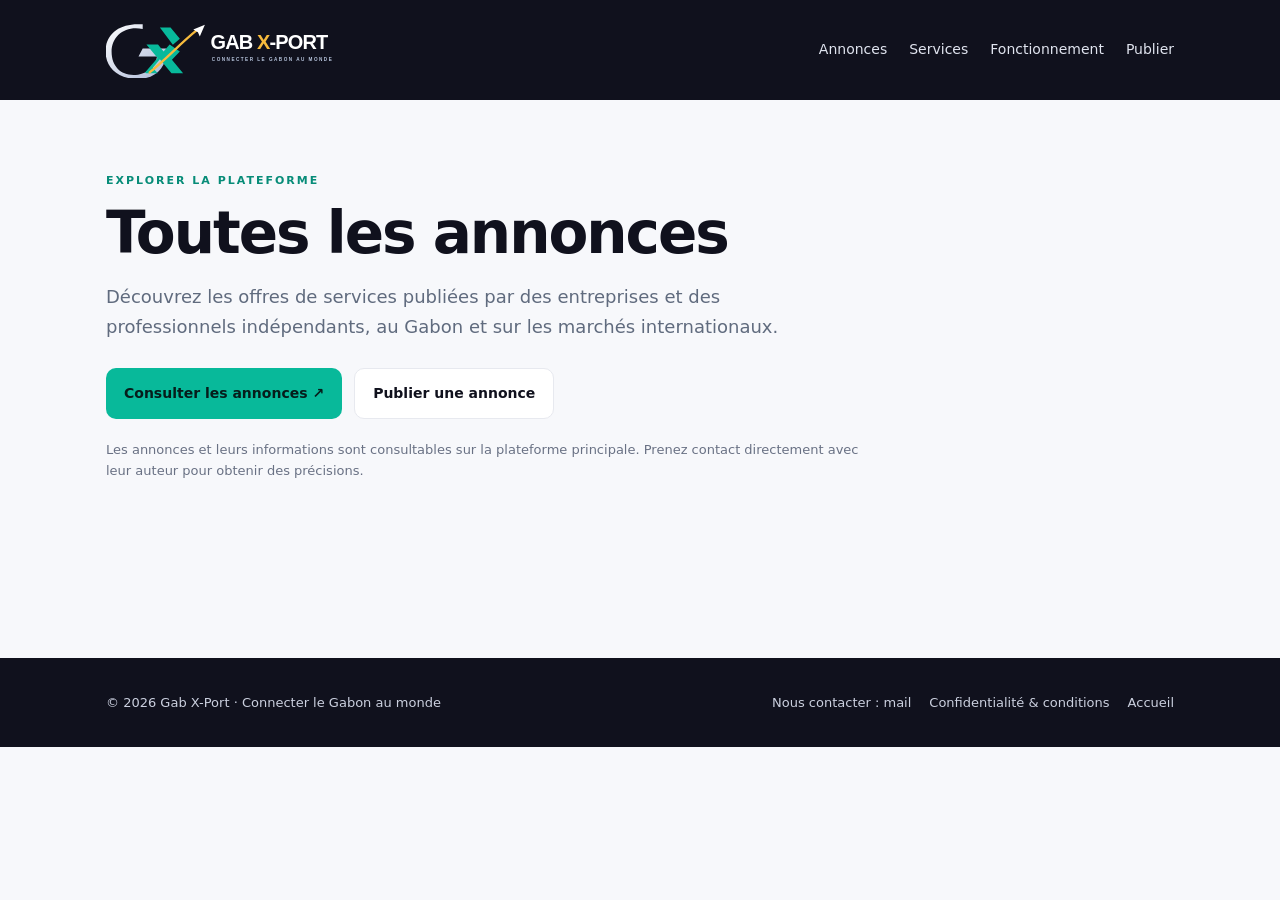
==== annonces.html @ 45967cc8 "Afficher Nous contacter : mail dans le pied de page" ====
<!doctype html><html lang="fr"><head><meta charset="utf-8"><meta name="viewport" content="width=device-width,initial-scale=1"><meta name="description" content="Toutes les annonces | Gab X-Port — Gab X-Port, plateforme de mise en relation entre le Gabon et l'international."><title>Toutes les annonces | Gab X-Port</title><style>:root{--navy:#10111d;--green:#08b99a;--orange:#ffb52e;--ink:#202436;--muted:#697184;--line:#e7e9ef;--paper:#f7f8fb}*{box-sizing:border-box}body{margin:0;background:var(--paper);font-family:Inter,system-ui,-apple-system,Segoe UI,Arial,sans-serif;color:var(--ink);line-height:1.65}a{color:inherit;text-decoration:none}.wrap{max-width:1120px;margin:auto;padding:0 26px}header{background:var(--navy);color:white;padding:22px 0}.nav{display:flex;align-items:center;justify-content:space-between;gap:20px;flex-wrap:wrap}.brand img{width:260px;max-width:70vw;display:block}.navlinks{display:flex;gap:22px;flex-wrap:wrap;font-size:14px;color:#e0e4ef}main{min-height:62vh;padding:72px 0}.eyebrow{font-size:11px;letter-spacing:2px;font-weight:900;text-transform:uppercase;color:#078c78}.hero{max-width:780px}.hero h1{font-size:clamp(36px,6vw,58px);line-height:1.08;letter-spacing:-2px;color:var(--navy);margin:12px 0 18px}.lead{font-size:18px;color:#606b7e;max-width:720px}.grid{display:grid;grid-template-columns:repeat(3,1fr);gap:18px;margin-top:34px}.card{background:white;border:1px solid var(--line);border-radius:18px;padding:24px;box-shadow:0 12px 35px #11182708}.card h3{margin:0 0 10px;color:var(--navy)}.card p{color:var(--muted);margin:0}.actions{display:flex;gap:12px;flex-wrap:wrap;margin-top:26px}.btn{display:inline-flex;align-items:center;justify-content:center;padding:13px 18px;border-radius:10px;font-weight:800;font-size:14px;background:var(--green);color:#061d1b}.btn.secondary{background:white;border:1px solid var(--line);color:var(--navy)}.note{font-size:13px;color:var(--muted);margin-top:20px}.steps{counter-reset:step}.steps .card{position:relative;padding-top:58px}.steps .card:before{counter-increment:step;content:counter(step);position:absolute;top:20px;left:22px;background:#dff8f1;color:#087c69;font-weight:900;border-radius:50%;width:26px;height:26px;display:grid;place-items:center}footer{background:var(--navy);color:#cbd0df;padding:34px 0;font-size:13px}.foot{display:flex;justify-content:space-between;gap:22px;flex-wrap:wrap}.footlinks{display:flex;gap:18px;flex-wrap:wrap}.foot a:hover,.navlinks a:hover{color:var(--orange)}@media(max-width:760px){.grid{grid-template-columns:1fr}.nav{align-items:flex-start}.navlinks{gap:12px}main{padding:48px 0}.foot{display:block}.footlinks{margin-top:15px}}</style></head><body><header><div class="wrap nav"><a class="brand" href="/"><img src="/logo-gabxport.svg" alt="Gab X-Port"></a><nav class="navlinks"><a href="/annonces.html">Annonces</a><a href="/services.html">Services</a><a href="/fonctionnement.html">Fonctionnement</a><a href="/publier.html">Publier</a></nav></div></header><main><div class="wrap"><section class="hero"><div class="eyebrow">Explorer la plateforme</div><h1>Toutes les annonces</h1><p class="lead">Découvrez les offres de services publiées par des entreprises et des professionnels indépendants, au Gabon et sur les marchés internationaux.</p><div class="actions"><a class="btn" href="/#annonces">Consulter les annonces ↗</a><a class="btn secondary" href="/publier.html">Publier une annonce</a></div><p class="note">Les annonces et leurs informations sont consultables sur la plateforme principale. Prenez contact directement avec leur auteur pour obtenir des précisions.</p></section></div></main><footer><div class="wrap foot"><span>© 2026 Gab X-Port · Connecter le Gabon au monde</span><nav class="footlinks"><a href="mailto:gabxport120@gmail.com">Nous contacter : mail</a><a href="/confidentialite.html">Confidentialité & conditions</a><a href="/">Accueil</a></nav></div></footer></body></html>
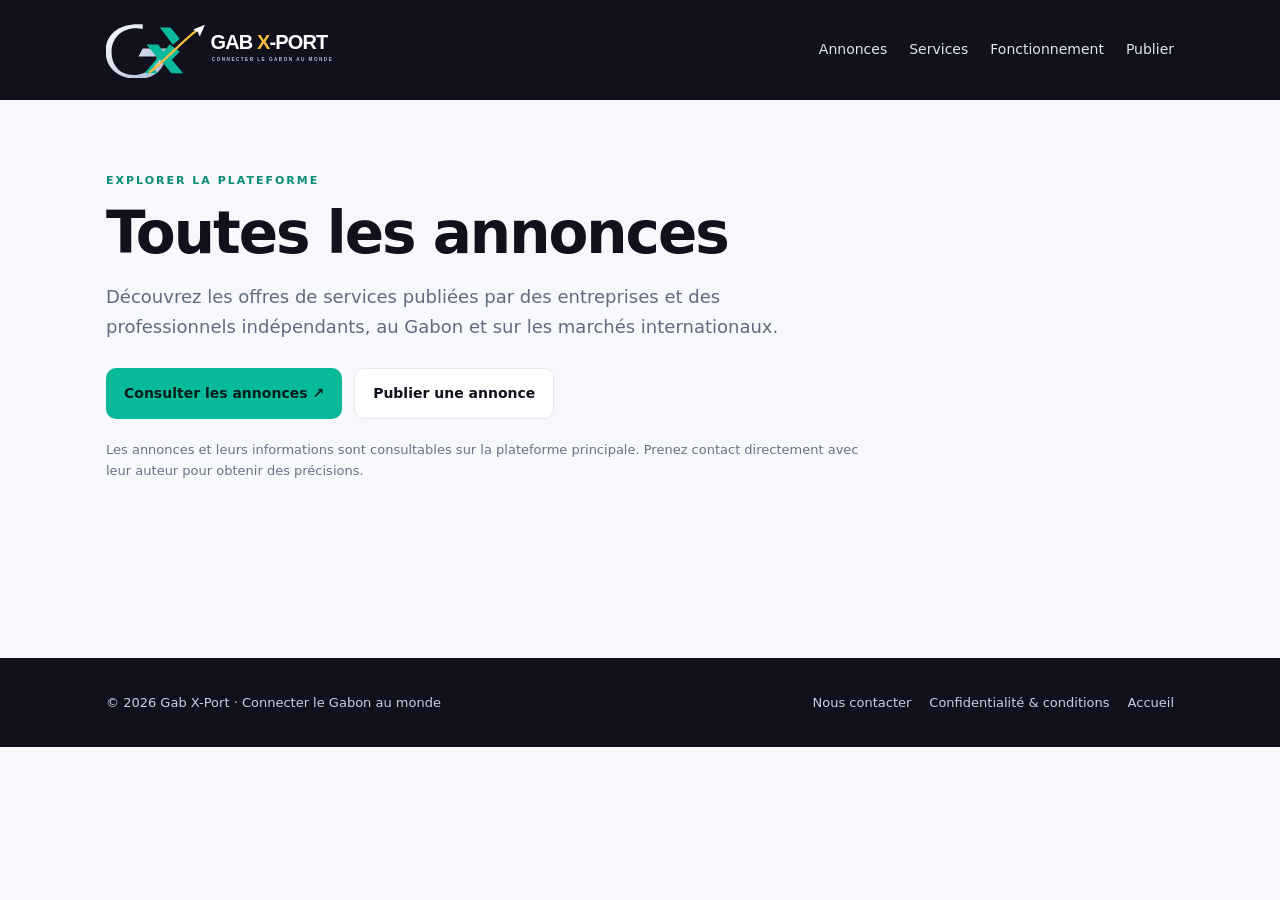
==== commit a49664fb: "Simplifier le libellé du lien de contact" ====
--- a/annonces.html
+++ b/annonces.html
@@ -1 +1 @@
-<!doctype html><html lang="fr"><head><meta charset="utf-8"><meta name="viewport" content="width=device-width,initial-scale=1"><meta name="description" content="Toutes les annonces | Gab X-Port — Gab X-Port, plateforme de mise en relation entre le Gabon et l'international."><title>Toutes les annonces | Gab X-Port</title><style>:root{--navy:#10111d;--green:#08b99a;--orange:#ffb52e;--ink:#202436;--muted:#697184;--line:#e7e9ef;--paper:#f7f8fb}*{box-sizing:border-box}body{margin:0;background:var(--paper);font-family:Inter,system-ui,-apple-system,Segoe UI,Arial,sans-serif;color:var(--ink);line-height:1.65}a{color:inherit;text-decoration:none}.wrap{max-width:1120px;margin:auto;padding:0 26px}header{background:var(--navy);color:white;padding:22px 0}.nav{display:flex;align-items:center;justify-content:space-between;gap:20px;flex-wrap:wrap}.brand img{width:260px;max-width:70vw;display:block}.navlinks{display:flex;gap:22px;flex-wrap:wrap;font-size:14px;color:#e0e4ef}main{min-height:62vh;padding:72px 0}.eyebrow{font-size:11px;letter-spacing:2px;font-weight:900;text-transform:uppercase;color:#078c78}.hero{max-width:780px}.hero h1{font-size:clamp(36px,6vw,58px);line-height:1.08;letter-spacing:-2px;color:var(--navy);margin:12px 0 18px}.lead{font-size:18px;color:#606b7e;max-width:720px}.grid{display:grid;grid-template-columns:repeat(3,1fr);gap:18px;margin-top:34px}.card{background:white;border:1px solid var(--line);border-radius:18px;padding:24px;box-shadow:0 12px 35px #11182708}.card h3{margin:0 0 10px;color:var(--navy)}.card p{color:var(--muted);margin:0}.actions{display:flex;gap:12px;flex-wrap:wrap;margin-top:26px}.btn{display:inline-flex;align-items:center;justify-content:center;padding:13px 18px;border-radius:10px;font-weight:800;font-size:14px;background:var(--green);color:#061d1b}.btn.secondary{background:white;border:1px solid var(--line);color:var(--navy)}.note{font-size:13px;color:var(--muted);margin-top:20px}.steps{counter-reset:step}.steps .card{position:relative;padding-top:58px}.steps .card:before{counter-increment:step;content:counter(step);position:absolute;top:20px;left:22px;background:#dff8f1;color:#087c69;font-weight:900;border-radius:50%;width:26px;height:26px;display:grid;place-items:center}footer{background:var(--navy);color:#cbd0df;padding:34px 0;font-size:13px}.foot{display:flex;justify-content:space-between;gap:22px;flex-wrap:wrap}.footlinks{display:flex;gap:18px;flex-wrap:wrap}.foot a:hover,.navlinks a:hover{color:var(--orange)}@media(max-width:760px){.grid{grid-template-columns:1fr}.nav{align-items:flex-start}.navlinks{gap:12px}main{padding:48px 0}.foot{display:block}.footlinks{margin-top:15px}}</style></head><body><header><div class="wrap nav"><a class="brand" href="/"><img src="/logo-gabxport.svg" alt="Gab X-Port"></a><nav class="navlinks"><a href="/annonces.html">Annonces</a><a href="/services.html">Services</a><a href="/fonctionnement.html">Fonctionnement</a><a href="/publier.html">Publier</a></nav></div></header><main><div class="wrap"><section class="hero"><div class="eyebrow">Explorer la plateforme</div><h1>Toutes les annonces</h1><p class="lead">Découvrez les offres de services publiées par des entreprises et des professionnels indépendants, au Gabon et sur les marchés internationaux.</p><div class="actions"><a class="btn" href="/#annonces">Consulter les annonces ↗</a><a class="btn secondary" href="/publier.html">Publier une annonce</a></div><p class="note">Les annonces et leurs informations sont consultables sur la plateforme principale. Prenez contact directement avec leur auteur pour obtenir des précisions.</p></section></div></main><footer><div class="wrap foot"><span>© 2026 Gab X-Port · Connecter le Gabon au monde</span><nav class="footlinks"><a href="mailto:gabxport120@gmail.com">Nous contacter : mail</a><a href="/confidentialite.html">Confidentialité & conditions</a><a href="/">Accueil</a></nav></div></footer></body></html>+<!doctype html><html lang="fr"><head><meta charset="utf-8"><meta name="viewport" content="width=device-width,initial-scale=1"><meta name="description" content="Toutes les annonces | Gab X-Port — Gab X-Port, plateforme de mise en relation entre le Gabon et l'international."><title>Toutes les annonces | Gab X-Port</title><style>:root{--navy:#10111d;--green:#08b99a;--orange:#ffb52e;--ink:#202436;--muted:#697184;--line:#e7e9ef;--paper:#f7f8fb}*{box-sizing:border-box}body{margin:0;background:var(--paper);font-family:Inter,system-ui,-apple-system,Segoe UI,Arial,sans-serif;color:var(--ink);line-height:1.65}a{color:inherit;text-decoration:none}.wrap{max-width:1120px;margin:auto;padding:0 26px}header{background:var(--navy);color:white;padding:22px 0}.nav{display:flex;align-items:center;justify-content:space-between;gap:20px;flex-wrap:wrap}.brand img{width:260px;max-width:70vw;display:block}.navlinks{display:flex;gap:22px;flex-wrap:wrap;font-size:14px;color:#e0e4ef}main{min-height:62vh;padding:72px 0}.eyebrow{font-size:11px;letter-spacing:2px;font-weight:900;text-transform:uppercase;color:#078c78}.hero{max-width:780px}.hero h1{font-size:clamp(36px,6vw,58px);line-height:1.08;letter-spacing:-2px;color:var(--navy);margin:12px 0 18px}.lead{font-size:18px;color:#606b7e;max-width:720px}.grid{display:grid;grid-template-columns:repeat(3,1fr);gap:18px;margin-top:34px}.card{background:white;border:1px solid var(--line);border-radius:18px;padding:24px;box-shadow:0 12px 35px #11182708}.card h3{margin:0 0 10px;color:var(--navy)}.card p{color:var(--muted);margin:0}.actions{display:flex;gap:12px;flex-wrap:wrap;margin-top:26px}.btn{display:inline-flex;align-items:center;justify-content:center;padding:13px 18px;border-radius:10px;font-weight:800;font-size:14px;background:var(--green);color:#061d1b}.btn.secondary{background:white;border:1px solid var(--line);color:var(--navy)}.note{font-size:13px;color:var(--muted);margin-top:20px}.steps{counter-reset:step}.steps .card{position:relative;padding-top:58px}.steps .card:before{counter-increment:step;content:counter(step);position:absolute;top:20px;left:22px;background:#dff8f1;color:#087c69;font-weight:900;border-radius:50%;width:26px;height:26px;display:grid;place-items:center}footer{background:var(--navy);color:#cbd0df;padding:34px 0;font-size:13px}.foot{display:flex;justify-content:space-between;gap:22px;flex-wrap:wrap}.footlinks{display:flex;gap:18px;flex-wrap:wrap}.foot a:hover,.navlinks a:hover{color:var(--orange)}@media(max-width:760px){.grid{grid-template-columns:1fr}.nav{align-items:flex-start}.navlinks{gap:12px}main{padding:48px 0}.foot{display:block}.footlinks{margin-top:15px}}</style></head><body><header><div class="wrap nav"><a class="brand" href="/"><img src="/logo-gabxport.svg" alt="Gab X-Port"></a><nav class="navlinks"><a href="/annonces.html">Annonces</a><a href="/services.html">Services</a><a href="/fonctionnement.html">Fonctionnement</a><a href="/publier.html">Publier</a></nav></div></header><main><div class="wrap"><section class="hero"><div class="eyebrow">Explorer la plateforme</div><h1>Toutes les annonces</h1><p class="lead">Découvrez les offres de services publiées par des entreprises et des professionnels indépendants, au Gabon et sur les marchés internationaux.</p><div class="actions"><a class="btn" href="/#annonces">Consulter les annonces ↗</a><a class="btn secondary" href="/publier.html">Publier une annonce</a></div><p class="note">Les annonces et leurs informations sont consultables sur la plateforme principale. Prenez contact directement avec leur auteur pour obtenir des précisions.</p></section></div></main><footer><div class="wrap foot"><span>© 2026 Gab X-Port · Connecter le Gabon au monde</span><nav class="footlinks"><a href="mailto:gabxport120@gmail.com">Nous contacter</a><a href="/confidentialite.html">Confidentialité & conditions</a><a href="/">Accueil</a></nav></div></footer></body></html>
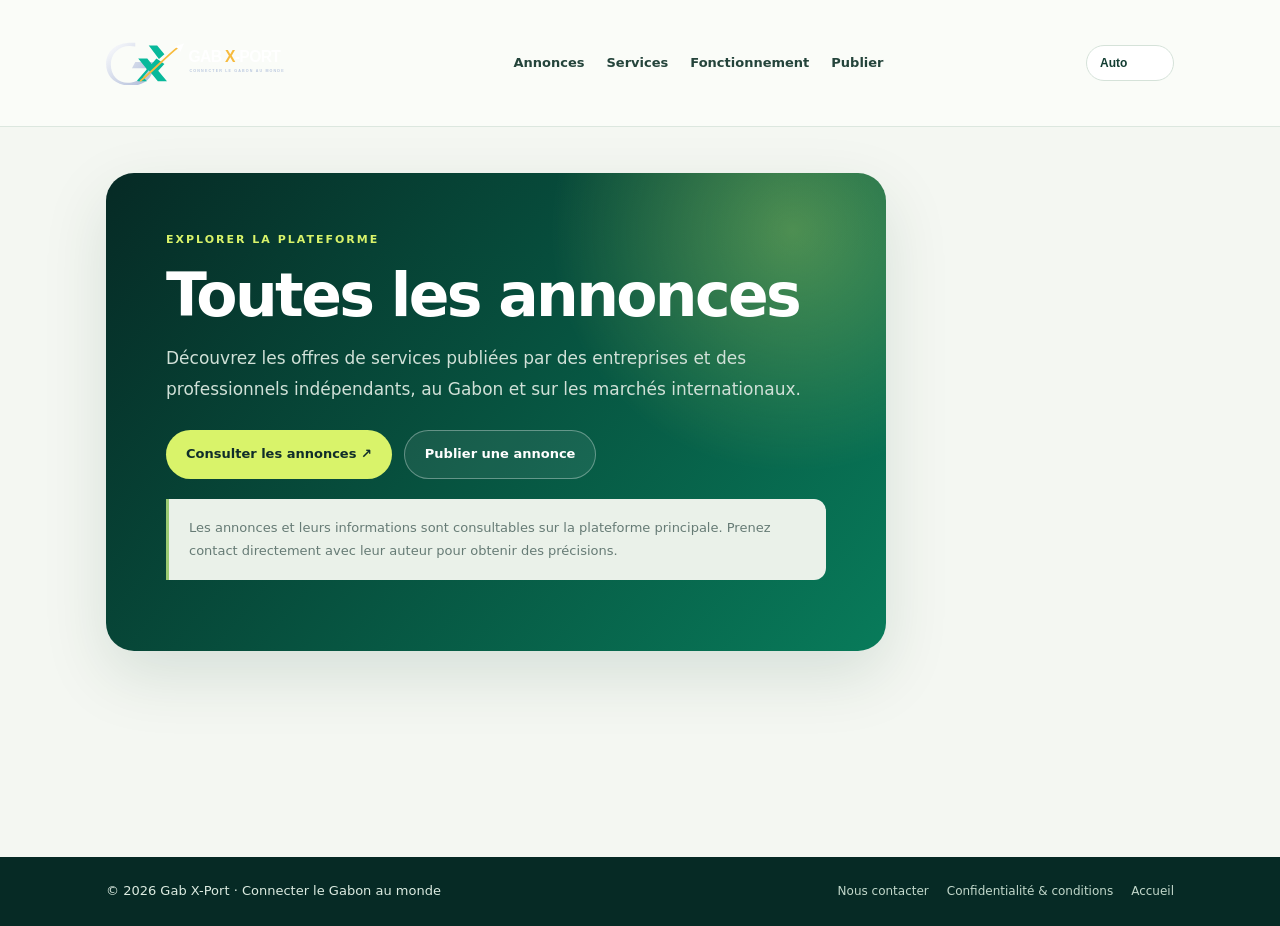
==== commit 2fad9dab: "Redesign complet Gab X-Port et sélecteur de thème" ====
--- a/annonces.html
+++ b/annonces.html
@@ -1 +1,17 @@
-<!doctype html><html lang="fr"><head><meta charset="utf-8"><meta name="viewport" content="width=device-width,initial-scale=1"><meta name="description" content="Toutes les annonces | Gab X-Port — Gab X-Port, plateforme de mise en relation entre le Gabon et l'international."><title>Toutes les annonces | Gab X-Port</title><style>:root{--navy:#10111d;--green:#08b99a;--orange:#ffb52e;--ink:#202436;--muted:#697184;--line:#e7e9ef;--paper:#f7f8fb}*{box-sizing:border-box}body{margin:0;background:var(--paper);font-family:Inter,system-ui,-apple-system,Segoe UI,Arial,sans-serif;color:var(--ink);line-height:1.65}a{color:inherit;text-decoration:none}.wrap{max-width:1120px;margin:auto;padding:0 26px}header{background:var(--navy);color:white;padding:22px 0}.nav{display:flex;align-items:center;justify-content:space-between;gap:20px;flex-wrap:wrap}.brand img{width:260px;max-width:70vw;display:block}.navlinks{display:flex;gap:22px;flex-wrap:wrap;font-size:14px;color:#e0e4ef}main{min-height:62vh;padding:72px 0}.eyebrow{font-size:11px;letter-spacing:2px;font-weight:900;text-transform:uppercase;color:#078c78}.hero{max-width:780px}.hero h1{font-size:clamp(36px,6vw,58px);line-height:1.08;letter-spacing:-2px;color:var(--navy);margin:12px 0 18px}.lead{font-size:18px;color:#606b7e;max-width:720px}.grid{display:grid;grid-template-columns:repeat(3,1fr);gap:18px;margin-top:34px}.card{background:white;border:1px solid var(--line);border-radius:18px;padding:24px;box-shadow:0 12px 35px #11182708}.card h3{margin:0 0 10px;color:var(--navy)}.card p{color:var(--muted);margin:0}.actions{display:flex;gap:12px;flex-wrap:wrap;margin-top:26px}.btn{display:inline-flex;align-items:center;justify-content:center;padding:13px 18px;border-radius:10px;font-weight:800;font-size:14px;background:var(--green);color:#061d1b}.btn.secondary{background:white;border:1px solid var(--line);color:var(--navy)}.note{font-size:13px;color:var(--muted);margin-top:20px}.steps{counter-reset:step}.steps .card{position:relative;padding-top:58px}.steps .card:before{counter-increment:step;content:counter(step);position:absolute;top:20px;left:22px;background:#dff8f1;color:#087c69;font-weight:900;border-radius:50%;width:26px;height:26px;display:grid;place-items:center}footer{background:var(--navy);color:#cbd0df;padding:34px 0;font-size:13px}.foot{display:flex;justify-content:space-between;gap:22px;flex-wrap:wrap}.footlinks{display:flex;gap:18px;flex-wrap:wrap}.foot a:hover,.navlinks a:hover{color:var(--orange)}@media(max-width:760px){.grid{grid-template-columns:1fr}.nav{align-items:flex-start}.navlinks{gap:12px}main{padding:48px 0}.foot{display:block}.footlinks{margin-top:15px}}</style></head><body><header><div class="wrap nav"><a class="brand" href="/"><img src="/logo-gabxport.svg" alt="Gab X-Port"></a><nav class="navlinks"><a href="/annonces.html">Annonces</a><a href="/services.html">Services</a><a href="/fonctionnement.html">Fonctionnement</a><a href="/publier.html">Publier</a></nav></div></header><main><div class="wrap"><section class="hero"><div class="eyebrow">Explorer la plateforme</div><h1>Toutes les annonces</h1><p class="lead">Découvrez les offres de services publiées par des entreprises et des professionnels indépendants, au Gabon et sur les marchés internationaux.</p><div class="actions"><a class="btn" href="/#annonces">Consulter les annonces ↗</a><a class="btn secondary" href="/publier.html">Publier une annonce</a></div><p class="note">Les annonces et leurs informations sont consultables sur la plateforme principale. Prenez contact directement avec leur auteur pour obtenir des précisions.</p></section></div></main><footer><div class="wrap foot"><span>© 2026 Gab X-Port · Connecter le Gabon au monde</span><nav class="footlinks"><a href="mailto:gabxport120@gmail.com">Nous contacter</a><a href="/confidentialite.html">Confidentialité & conditions</a><a href="/">Accueil</a></nav></div></footer></body></html>+<!doctype html><html lang="fr"><head><meta charset="utf-8"><meta name="viewport" content="width=device-width,initial-scale=1"><meta name="description" content="Toutes les annonces | Gab X-Port — Gab X-Port, plateforme de mise en relation entre le Gabon et l'international."><title>Toutes les annonces | Gab X-Port</title><style>:root{--navy:#10111d;--green:#08b99a;--orange:#ffb52e;--ink:#202436;--muted:#697184;--line:#e7e9ef;--paper:#f7f8fb}*{box-sizing:border-box}body{margin:0;background:var(--paper);font-family:Inter,system-ui,-apple-system,Segoe UI,Arial,sans-serif;color:var(--ink);line-height:1.65}a{color:inherit;text-decoration:none}.wrap{max-width:1120px;margin:auto;padding:0 26px}header{background:var(--navy);color:white;padding:22px 0}.nav{display:flex;align-items:center;justify-content:space-between;gap:20px;flex-wrap:wrap}.brand img{width:260px;max-width:70vw;display:block}.navlinks{display:flex;gap:22px;flex-wrap:wrap;font-size:14px;color:#e0e4ef}main{min-height:62vh;padding:72px 0}.eyebrow{font-size:11px;letter-spacing:2px;font-weight:900;text-transform:uppercase;color:#078c78}.hero{max-width:780px}.hero h1{font-size:clamp(36px,6vw,58px);line-height:1.08;letter-spacing:-2px;color:var(--navy);margin:12px 0 18px}.lead{font-size:18px;color:#606b7e;max-width:720px}.grid{display:grid;grid-template-columns:repeat(3,1fr);gap:18px;margin-top:34px}.card{background:white;border:1px solid var(--line);border-radius:18px;padding:24px;box-shadow:0 12px 35px #11182708}.card h3{margin:0 0 10px;color:var(--navy)}.card p{color:var(--muted);margin:0}.actions{display:flex;gap:12px;flex-wrap:wrap;margin-top:26px}.btn{display:inline-flex;align-items:center;justify-content:center;padding:13px 18px;border-radius:10px;font-weight:800;font-size:14px;background:var(--green);color:#061d1b}.btn.secondary{background:white;border:1px solid var(--line);color:var(--navy)}.note{font-size:13px;color:var(--muted);margin-top:20px}.steps{counter-reset:step}.steps .card{position:relative;padding-top:58px}.steps .card:before{counter-increment:step;content:counter(step);position:absolute;top:20px;left:22px;background:#dff8f1;color:#087c69;font-weight:900;border-radius:50%;width:26px;height:26px;display:grid;place-items:center}footer{background:var(--navy);color:#cbd0df;padding:34px 0;font-size:13px}.foot{display:flex;justify-content:space-between;gap:22px;flex-wrap:wrap}.footlinks{display:flex;gap:18px;flex-wrap:wrap}.foot a:hover,.navlinks a:hover{color:var(--orange)}@media(max-width:760px){.grid{grid-template-columns:1fr}.nav{align-items:flex-start}.navlinks{gap:12px}main{padding:48px 0}.foot{display:block}.footlinks{margin-top:15px}}</style>
+<style>
+:root{--green:#087b5a;--ink:#102d2a;--muted:#667b75;--line:#dce7df}
+*{box-sizing:border-box}body{margin:0;background:#f4f7f2;color:#102d2a;font-family:Inter,ui-sans-serif,system-ui,sans-serif;line-height:1.6}
+.wrap{width:min(1120px,calc(100% - 40px));margin:auto}header{position:sticky;top:0;z-index:20;background:rgba(250,252,248,.94);backdrop-filter:blur(18px);border-bottom:1px solid #dce7df}
+.nav{min-height:82px;display:flex;align-items:center;justify-content:space-between;gap:24px}.brand img{display:block;width:205px;max-height:62px;object-fit:contain}.navlinks{display:flex;gap:22px;align-items:center}.navlinks a{color:#24443b;text-decoration:none;font-size:13px;font-weight:750}.navlinks a:hover{color:#087b5a}
+.theme-select{appearance:none;border:1px solid #d5e2d9;border-radius:999px;background:#fff;color:#123d32;padding:10px 28px 10px 13px;font-size:12px;font-weight:800;cursor:pointer}
+main{min-height:calc(100vh - 170px);padding:46px 0 76px}.hero{padding:58px 60px;border-radius:28px;background:radial-gradient(circle at 88% 12%,#d9f36a55,transparent 30%),linear-gradient(130deg,#062a25,#087b5a);color:#fff;box-shadow:0 24px 65px #063d2b20}
+.eyebrow{color:#d9f36a;font-size:11px;font-weight:900;letter-spacing:2px;text-transform:uppercase}.hero h1{max-width:780px;margin:15px 0;font-size:clamp(36px,5vw,60px);line-height:1.04;letter-spacing:-2.6px;color:#fff}.lead{max-width:760px;color:#d0e0d7;font-size:17px;line-height:1.8}.actions{display:flex;gap:12px;flex-wrap:wrap;margin-top:26px}.btn{display:inline-flex;align-items:center;justify-content:center;padding:13px 20px;border-radius:999px;background:#d9f36a;color:#102d2a;text-decoration:none;font-size:13px;font-weight:850}.btn.secondary{background:#ffffff12;border:1px solid #ffffff55;color:#fff}
+.grid{display:grid;grid-template-columns:repeat(3,1fr);gap:18px;margin:26px 0}.card{padding:27px;border:1px solid #dce7df;border-radius:20px;background:#fff;box-shadow:0 16px 40px #092d2410}.card h3{margin:0 0 10px;color:#087b5a;font-size:19px}.card p,.note{color:#667b75;line-height:1.75}.note{padding:18px 20px;border-left:3px solid #9acb73;background:#eaf1e9;border-radius:0 12px 12px 0}
+footer{background:#062a25;color:#dcebe1;padding:24px 0}.foot{display:flex;align-items:center;justify-content:space-between;gap:20px}.footlinks{display:flex;gap:18px;flex-wrap:wrap}.foot a{color:#c2d8cb;text-decoration:none;font-size:12px}
+@media(max-width:720px){.wrap{width:min(100% - 30px,1120px)}.nav{min-height:70px;gap:10px;flex-wrap:wrap;padding:10px 0}.brand img{width:145px}.navlinks{gap:12px;order:3;width:100%;overflow:auto}.navlinks a{white-space:nowrap;font-size:12px}.theme-select{font-size:11px;padding:9px 20px 9px 10px}.hero{padding:38px 25px;border-radius:20px}.lead{font-size:15px}.grid{grid-template-columns:1fr}.foot{align-items:flex-start;flex-direction:column}}
+html[data-theme="dark"]{color-scheme:dark;background:#0b1713}html[data-theme="dark"] body{background:#0b1713;color:#e8f5ed}html[data-theme="dark"] header{background:rgba(8,25,19,.95);border-color:#29443a}html[data-theme="dark"] .navlinks a{color:#d8e9df}html[data-theme="dark"] .theme-select{background:#172923;border-color:#355346;color:#e8f5ed}html[data-theme="dark"] .hero{background:radial-gradient(circle at 88% 12%,#d9f36a25,transparent 30%),linear-gradient(130deg,#071b15,#124332)}html[data-theme="dark"] .card{background:#172923;border-color:#29443a}html[data-theme="dark"] .card h3{color:#76d9aa}html[data-theme="dark"] .card p,html[data-theme="dark"] .note{color:#b5c9bd}html[data-theme="dark"] .note{background:#12271e;border-color:#76b98b}html[data-theme="dark"] footer{background:#06120f}
+</style>
+<script>
+(function(){const selector=document.getElementById('themeSelect');const saved=localStorage.getItem('gabxport-theme')||'system';const media=window.matchMedia&&window.matchMedia('(prefers-color-scheme: dark)');function apply(mode){document.documentElement.setAttribute('data-theme',mode==='system'?(media&&media.matches?'dark':'light'):mode);if(selector)selector.value=mode}apply(saved);if(selector)selector.addEventListener('change',function(){localStorage.setItem('gabxport-theme',this.value);apply(this.value)});if(media)media.addEventListener('change',()=>{if((localStorage.getItem('gabxport-theme')||'system')==='system')apply('system')})})();
+</script></head><body><header><div class="wrap nav"><a class="brand" href="/"><img src="/logo-gabxport.svg" alt="Gab X-Port"></a><nav class="navlinks"><a href="/annonces.html">Annonces</a><a href="/services.html">Services</a><a href="/fonctionnement.html">Fonctionnement</a><a href="/publier.html">Publier</a></nav><select id="themeSelect" class="theme-select" aria-label="Choisir le thème"><option value="system">Auto</option><option value="light">Clair</option><option value="dark">Sombre</option></select></div></header><main><div class="wrap"><section class="hero"><div class="eyebrow">Explorer la plateforme</div><h1>Toutes les annonces</h1><p class="lead">Découvrez les offres de services publiées par des entreprises et des professionnels indépendants, au Gabon et sur les marchés internationaux.</p><div class="actions"><a class="btn" href="/#annonces">Consulter les annonces ↗</a><a class="btn secondary" href="/publier.html">Publier une annonce</a></div><p class="note">Les annonces et leurs informations sont consultables sur la plateforme principale. Prenez contact directement avec leur auteur pour obtenir des précisions.</p></section></div></main><footer><div class="wrap foot"><span>© 2026 Gab X-Port · Connecter le Gabon au monde</span><nav class="footlinks"><a href="https://mail.google.com/mail/?view=cm&fs=1&to=gabxport120%40gmail.com&su=Prise%20de%20contact%20-%20Gab%20X-Port" target="_blank" rel="noopener">Nous contacter</a><a href="/confidentialite.html">Confidentialité & conditions</a><a href="/">Accueil</a></nav></div></footer></body></html>
